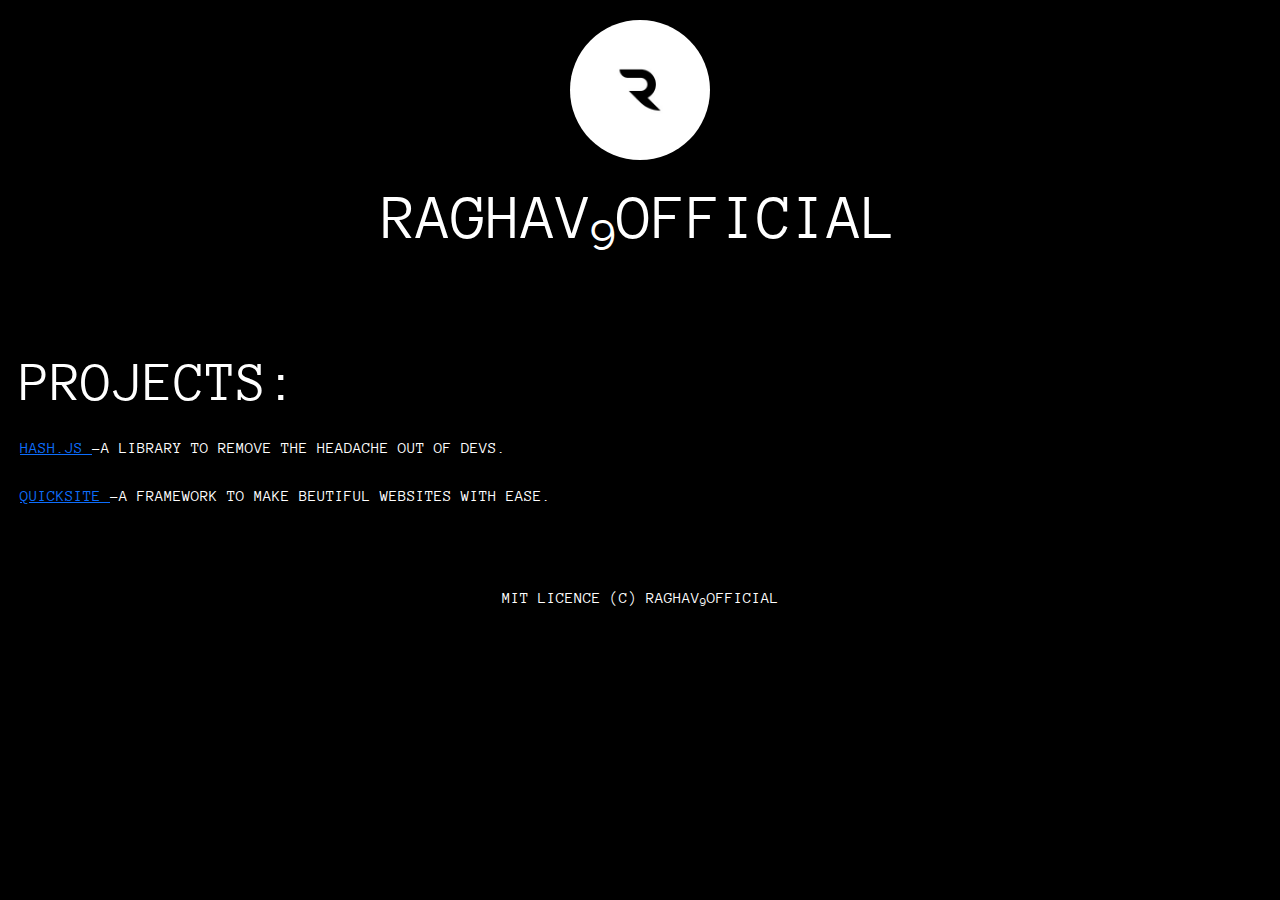
==== index.html @ 419af3ea "Update index.html" ====
<!doctype html>
<html>
    <head>
        <title>
            raghav9official -raghav9official.github.io
        </title>
        <meta charset="utf-8">
        <meta name="google-site-verification" content="UijGYfepnL3qqzXJyoqwPK6ZakW1DdLZAlDM3PvkNaY" />
        <meta name="theme-color" content="black">
        <meta name="description" content="A HOME TO MY PROJECTS THAT WOULD SHAPE THE INTERNET SOON.">
        <meta name="viewport" content="width=device-width, initial-scale=1">
        <!-- Bootstrap CSS -->
        <link href="https://cdn.jsdelivr.net/npm/bootstrap@5.0.0/dist/css/bootstrap.min.css" rel="stylesheet">
        <link rel="preconnect" href="https://fonts.gstatic.com">
        <link href="https://fonts.googleapis.com/css2?family=Anonymous+Pro&display=swap" rel="stylesheet">
        <link rel="stylesheet" href="https://cdnjs.cloudflare.com/ajax/libs/animate.css/4.1.1/animate.min.css"/>
    </head>
    <style>
        html{
            margin: 0px;
        }
        img{
            border-radius: 50%;
            text-align: center;
            padding-top: 20px;
            padding-bottom: 20px;
            height: 180px;
            width: auto;
        }
        .img{
            text-align: center;
            justify-content: center;
        }
        body{
            background: black;
            color: white;
            font-family: 'Anonymous Pro', monospace;
        }
        .projects{
            padding-top: 20px;
            padding-bottom: 20px;
            text-align: left;
            padding-left: 20px;
        }
        .footer{
            padding-top: 30px;
            padding-bottom: 30px;
        }
    </style>
    <body>
        <div class=".img text-center animate__animated animate__jello animate__slow">
            <img class="animate__animated animate__jello animate__slow" src="./logo.png" alt="raghav9official.github.io">
        </div>
        <div class="display-3 text-center animate__animated animate__jello animate__slower">
            RAGHAV<sub>9</sub>OFFICIAL
        </div>
            <br>
            <br>
            <br>
        <div class="display-4 projects animate__animated animate__jackInTheBox">
            PROJECTS:
        </div>
        <div class="animate__animated animate__jackInTheBox">
            <a class="projects hash" href="https://netopa.github.io/hash.js/">
                HASH.JS
            </a>-A LIBRARY TO REMOVE THE HEADACHE OUT OF DEVS.
            <br>
            <br>
            <a class="projects quicksite" href="https://netopa.github.io/quicksite/">
                QUICKSITE
            </a>-A FRAMEWORK TO MAKE BEUTIFUL WEBSITES WITH EASE.
        </div>
        <br>
        <br>
        <div class="footer text-center animate__animated animate__bounce">
            MIT LICENCE (C) RAGHAV<sub>9</sub>OFFICIAL
        </div>
        <script src="https://cdn.jsdelivr.net/npm/bootstrap@5.0.0/dist/js/bootstrap.bundle.min.js"></script>
        <script src="https://netopa.github.io/hash.js/hashtag_1.0.1.js"></script>      
        <script>
           hash(".hash").on("click", function(){
                hash(".hash").animate("tada", "1s", "0s");
           });
        </script>
    </body>
</html>
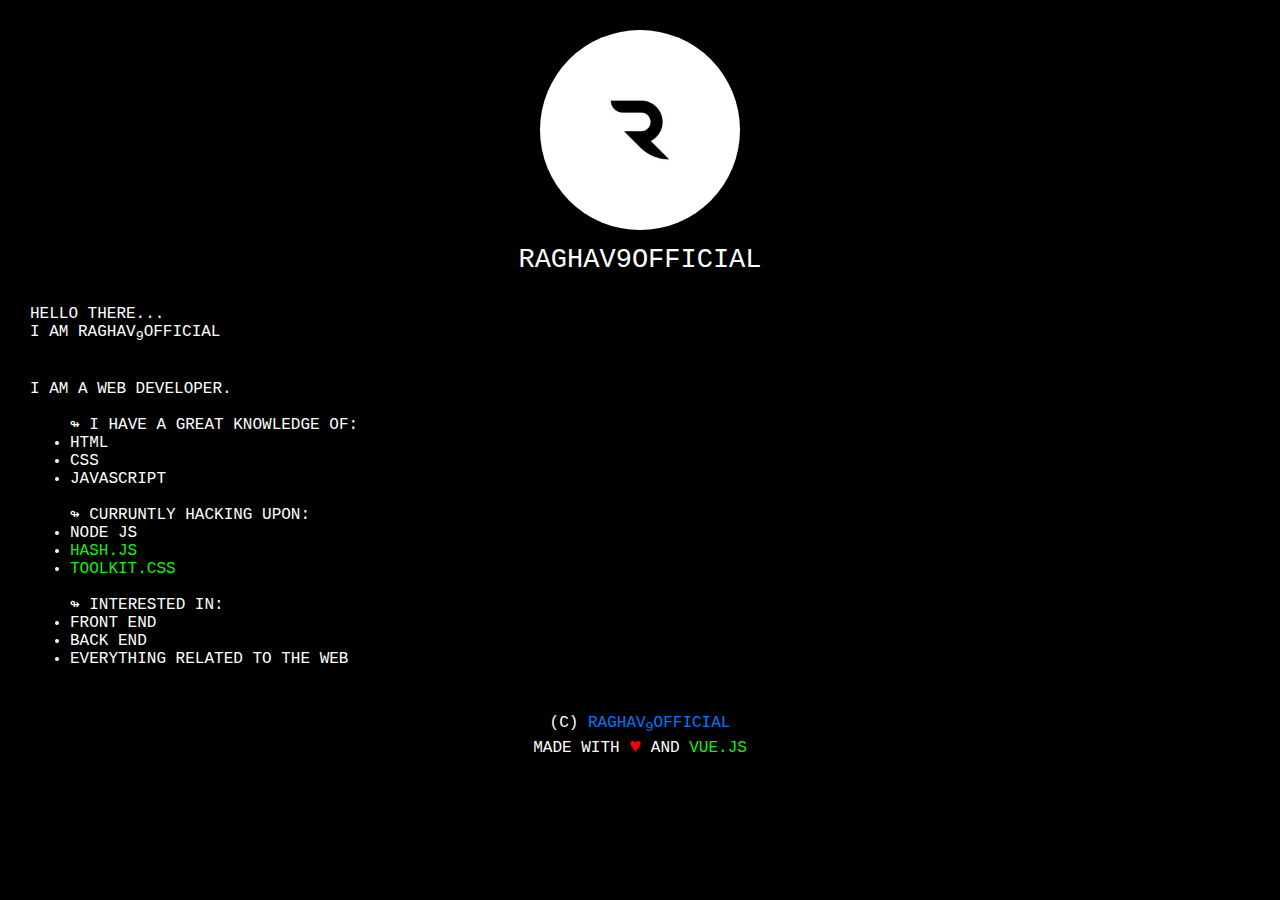
==== commit c45701cd: "." ====
--- a/index.html
+++ b/index.html
@@ -1,86 +1,68 @@
-<!doctype html>
-<html>
-    <head>
-        <title>
-            raghav9official -raghav9official.github.io
-        </title>
-        <meta charset="utf-8">
-        <meta name="google-site-verification" content="UijGYfepnL3qqzXJyoqwPK6ZakW1DdLZAlDM3PvkNaY" />
-        <meta name="theme-color" content="black">
-        <meta name="description" content="A HOME TO MY PROJECTS THAT WOULD SHAPE THE INTERNET SOON.">
-        <meta name="viewport" content="width=device-width, initial-scale=1">
-        <!-- Bootstrap CSS -->
-        <link href="https://cdn.jsdelivr.net/npm/bootstrap@5.0.0/dist/css/bootstrap.min.css" rel="stylesheet">
-        <link rel="preconnect" href="https://fonts.gstatic.com">
-        <link href="https://fonts.googleapis.com/css2?family=Anonymous+Pro&display=swap" rel="stylesheet">
-        <link rel="stylesheet" href="https://cdnjs.cloudflare.com/ajax/libs/animate.css/4.1.1/animate.min.css"/>
-    </head>
-    <style>
-        html{
-            margin: 0px;
-        }
-        img{
-            border-radius: 50%;
-            text-align: center;
-            padding-top: 20px;
-            padding-bottom: 20px;
-            height: 180px;
-            width: auto;
-        }
-        .img{
-            text-align: center;
-            justify-content: center;
-        }
-        body{
-            background: black;
-            color: white;
-            font-family: 'Anonymous Pro', monospace;
-        }
-        .projects{
-            padding-top: 20px;
-            padding-bottom: 20px;
-            text-align: left;
-            padding-left: 20px;
-        }
-        .footer{
-            padding-top: 30px;
-            padding-bottom: 30px;
-        }
-    </style>
-    <body>
-        <div class=".img text-center animate__animated animate__jello animate__slow">
-            <img class="animate__animated animate__jello animate__slow" src="./logo.png" alt="raghav9official.github.io">
+<!DOCTYPE html>
+<html lang="en">
+<head>
+    <link rel="stylesheet" href="./style.css">
+    <meta charset="UTF-8">
+    <meta name="theme-color" content="black">
+    <meta http-equiv="X-UA-Compatible" content="IE=edge">
+    <meta name="viewport" content="width=device-width, initial-scale=1.0">
+    <title>RAGHAV9OFFICIAL</title>
+</head>
+<body>
+    <div id="app">
+        <img v-bind:src="icon" alt="icon"><br>
+        <div class="head">
+            {{ name }}
         </div>
-        <div class="display-3 text-center animate__animated animate__jello animate__slower">
-            RAGHAV<sub>9</sub>OFFICIAL
-        </div>
-            <br>
-            <br>
-            <br>
-        <div class="display-4 projects animate__animated animate__jackInTheBox">
-            PROJECTS:
-        </div>
-        <div class="animate__animated animate__jackInTheBox">
-            <a class="projects hash" href="https://netopa.github.io/hash.js/">
-                HASH.JS
-            </a>-A LIBRARY TO REMOVE THE HEADACHE OUT OF DEVS.
-            <br>
-            <br>
-            <a class="projects quicksite" href="https://netopa.github.io/quicksite/">
-                QUICKSITE
-            </a>-A FRAMEWORK TO MAKE BEUTIFUL WEBSITES WITH EASE.
-        </div>
-        <br>
-        <br>
-        <div class="footer text-center animate__animated animate__bounce">
-            MIT LICENCE (C) RAGHAV<sub>9</sub>OFFICIAL
-        </div>
-        <script src="https://cdn.jsdelivr.net/npm/bootstrap@5.0.0/dist/js/bootstrap.bundle.min.js"></script>
-        <script src="https://netopa.github.io/hash.js/hashtag_1.0.1.js"></script>      
-        <script>
-           hash(".hash").on("click", function(){
-                hash(".hash").animate("tada", "1s", "0s");
-           });
-        </script>
-    </body>
+        <article class="intro">
+            HELLO THERE... <br>
+            I AM RAGHAV<sub>9</sub>OFFICIAL
+            <br><br><br>
+            I AM A WEB DEVELOPER. <br>
+            <ul>
+                &looparrowright; I HAVE A GREAT KNOWLEDGE OF: <br>
+                <li>
+                    HTML
+                </li>
+                <li>
+                    CSS
+                </li>
+                <li>
+                    JAVASCRIPT
+                </li>
+            </ul>
+            <ul>
+                &looparrowright; CURRUNTLY HACKING UPON:
+                <li>
+                    NODE JS
+                </li>
+                <li>
+                    <a href="//github.com/netopa/hash.js">HASH.JS</a>
+                </li>
+                <li>
+                    <a href="//github.com/netopa/toolkit.css">TOOLKIT.CSS</a>
+                </li>
+            </ul>
+            <ul>
+                &looparrowright; INTERESTED IN:
+                <li>
+                    FRONT END
+                </li>
+                <li>
+                    BACK END
+                </li>
+                <li>
+                    EVERYTHING RELATED TO THE WEB
+                </li>
+            </ul>
+        </article>
+    </div>
+    <footer>
+        (C) <a class="footer-name" href="//github.com/Raghav9official">RAGHAV<sub>9</sub>OFFICIAL</a> <br>
+        MADE WITH <span class="heart">&hearts;</span> AND <a href="./vue.min.js">VUE.JS</a>
+    </footer>
+    <!--scripts-->
+    <script src="./vue.min.js"></script>
+    <script src="./index.js"></script>
+</body>
 </html>
--- a/style.css
+++ b/style.css
@@ -0,0 +1,43 @@
+h1{
+    font-size: larger;
+}
+img{
+    border-radius: 50%;
+    height: 200px;
+    width: auto;
+}
+body{
+    margin: 0px;
+    padding: 30px 30px 30px 30px;
+    background: black;
+    color: white;
+    font-family: 'Courier New', Courier, monospace;
+}
+#app{
+    text-align: center;
+}
+.head{
+    font-size: 3vh;
+    padding: 10px 30px 30px 30px;
+}
+.intro{
+    text-align: left;
+}
+a{
+    color: rgb(17, 240, 17);
+    text-decoration: none;
+}
+a:hover{
+    text-decoration: underline;
+}
+footer{
+    padding: 30px 30px 30px 30px;
+    text-align: center;
+}
+.heart{
+    font-size: 20px;
+    color: red;
+}
+.footer-name{
+    color: rgb(0, 119, 255);
+}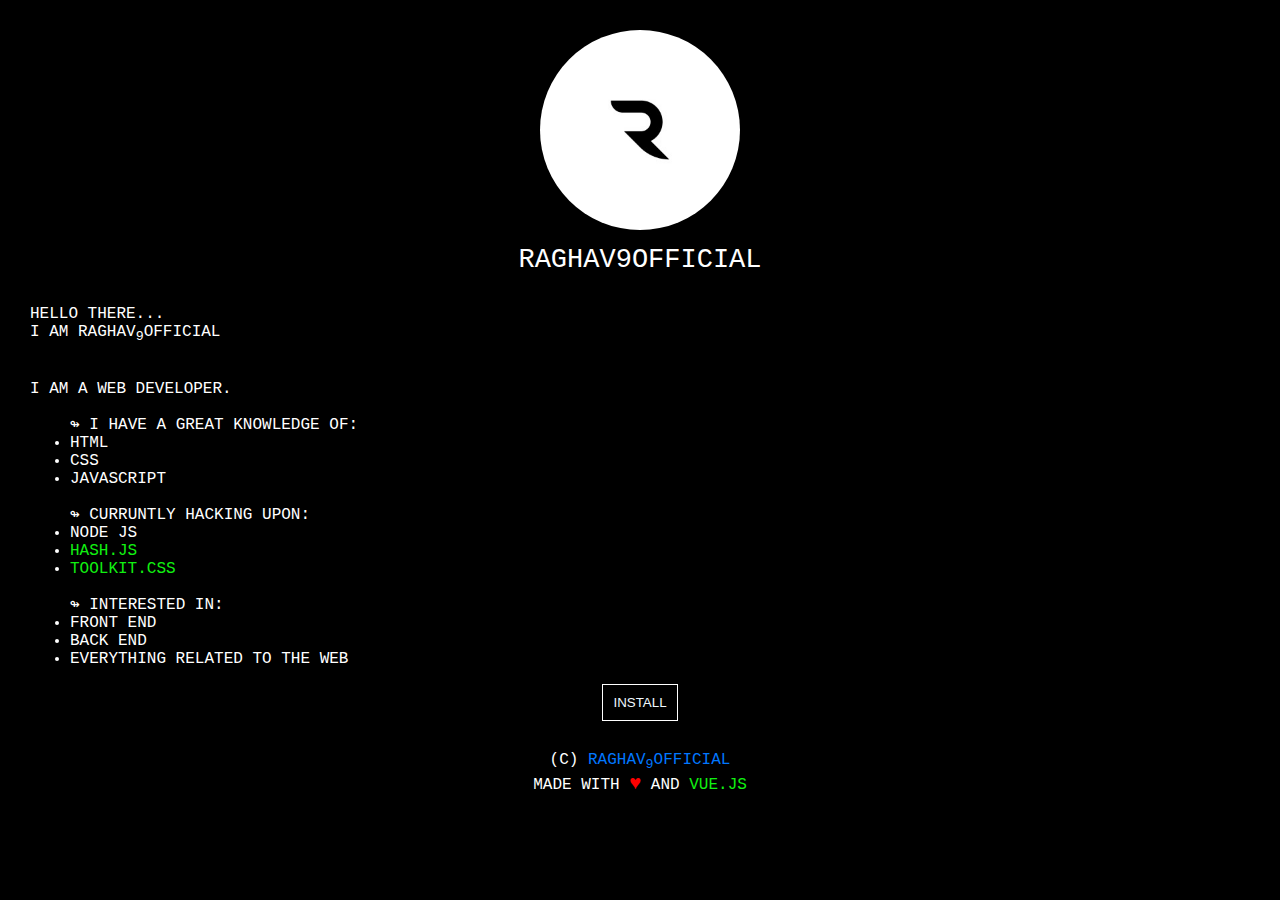
==== commit 4d97e222: "added offline support" ====
--- a/index.html
+++ b/index.html
@@ -1,14 +1,36 @@
 <!DOCTYPE html>
 <html lang="en">
+
 <head>
+    <!--start-->
+    <link rel="manifest" href="manifest.json">
+
+    <meta name="mobile-web-app-capable" content="yes">
+    <meta name="apple-mobile-web-app-capable" content="yes">
+    <meta name="application-name" content="raghav9official">
+    <meta name="apple-mobile-web-app-title" content="raghav9official">
+    <meta name="theme-color" content="black">
+    <meta name="msapplication-navbutton-color" content="black">
+    <meta name="apple-mobile-web-app-status-bar-style" content="black-translucent">
+    <meta name="msapplication-starturl" content="./">
+    <meta name="viewport" content="width=device-width, initial-scale=1, shrink-to-fit=no">
+
+    <link rel="icon" type="image/png" sizes="192x192" href="./icon.png">
+    <link rel="apple-touch-icon" type="image/png" sizes="192x192" href="./icon.png">
+    <link rel="icon" type="image/png" sizes="512x512" href="./icon.png">
+    <link rel="apple-touch-icon" type="image/png" sizes="512x512" href="./icon.png">
+    <!--end-->
     <link rel="stylesheet" href="./style.css">
     <meta charset="UTF-8">
+    <link rel="manifest" href="./manifest.json">
+    <meta name="description" content="and yes raghav9official.github.io is raghav9official's official page">
     <meta name="theme-color" content="black">
     <meta http-equiv="X-UA-Compatible" content="IE=edge">
     <meta name="viewport" content="width=device-width, initial-scale=1.0">
     <title>RAGHAV9OFFICIAL</title>
 </head>
-<body>
+
+<body class="content">
     <div id="app">
         <img v-bind:src="icon" alt="icon"><br>
         <div class="head">
@@ -56,6 +78,9 @@
                 </li>
             </ul>
         </article>
+        <button id="install">
+            INSTALL
+        </button>
     </div>
     <footer>
         (C) <a class="footer-name" href="//github.com/Raghav9official">RAGHAV<sub>9</sub>OFFICIAL</a> <br>
@@ -65,4 +90,5 @@
     <script src="./vue.min.js"></script>
     <script src="./index.js"></script>
 </body>
-</html>
+
+</html>--- a/style.css
+++ b/style.css
@@ -40,4 +40,10 @@
 }
 .footer-name{
     color: rgb(0, 119, 255);
+}
+#install{
+    padding: 10px 10px 10px 10px;
+    border: 1px solid white;
+    background: black;
+    color: aliceblue;
 }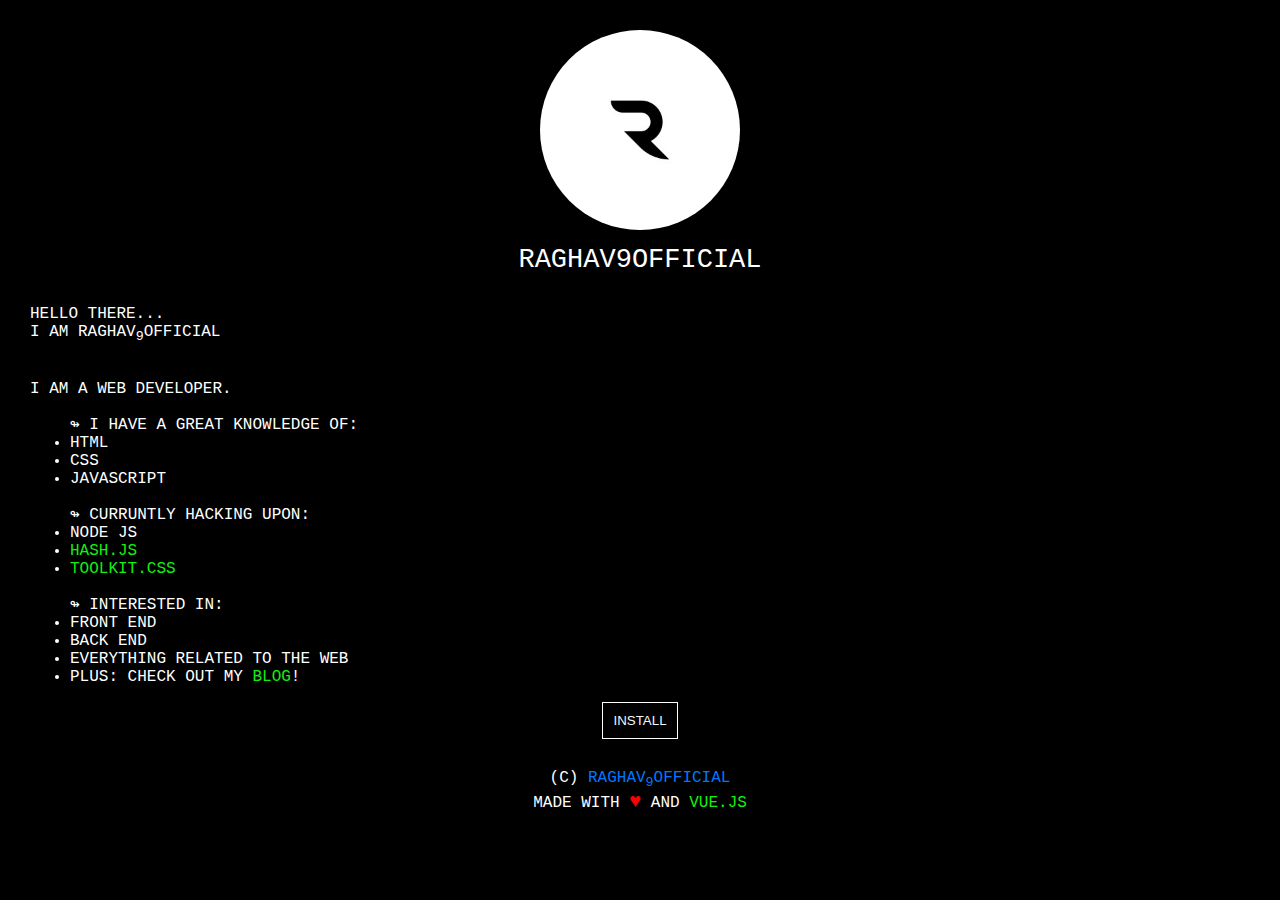
==== commit 4f3ab96a: "Update index.html" ====
--- a/index.html
+++ b/index.html
@@ -76,6 +76,9 @@
                 <li>
                     EVERYTHING RELATED TO THE WEB
                 </li>
+                <li>
+                    PLUS: CHECK OUT MY <a href="https://frontendraghav.rf.gd/?refer=site_github">BLOG</a>!
+                </li>
             </ul>
         </article>
         <button id="install">
@@ -91,4 +94,4 @@
     <script src="./index.js"></script>
 </body>
 
-</html>+</html>
